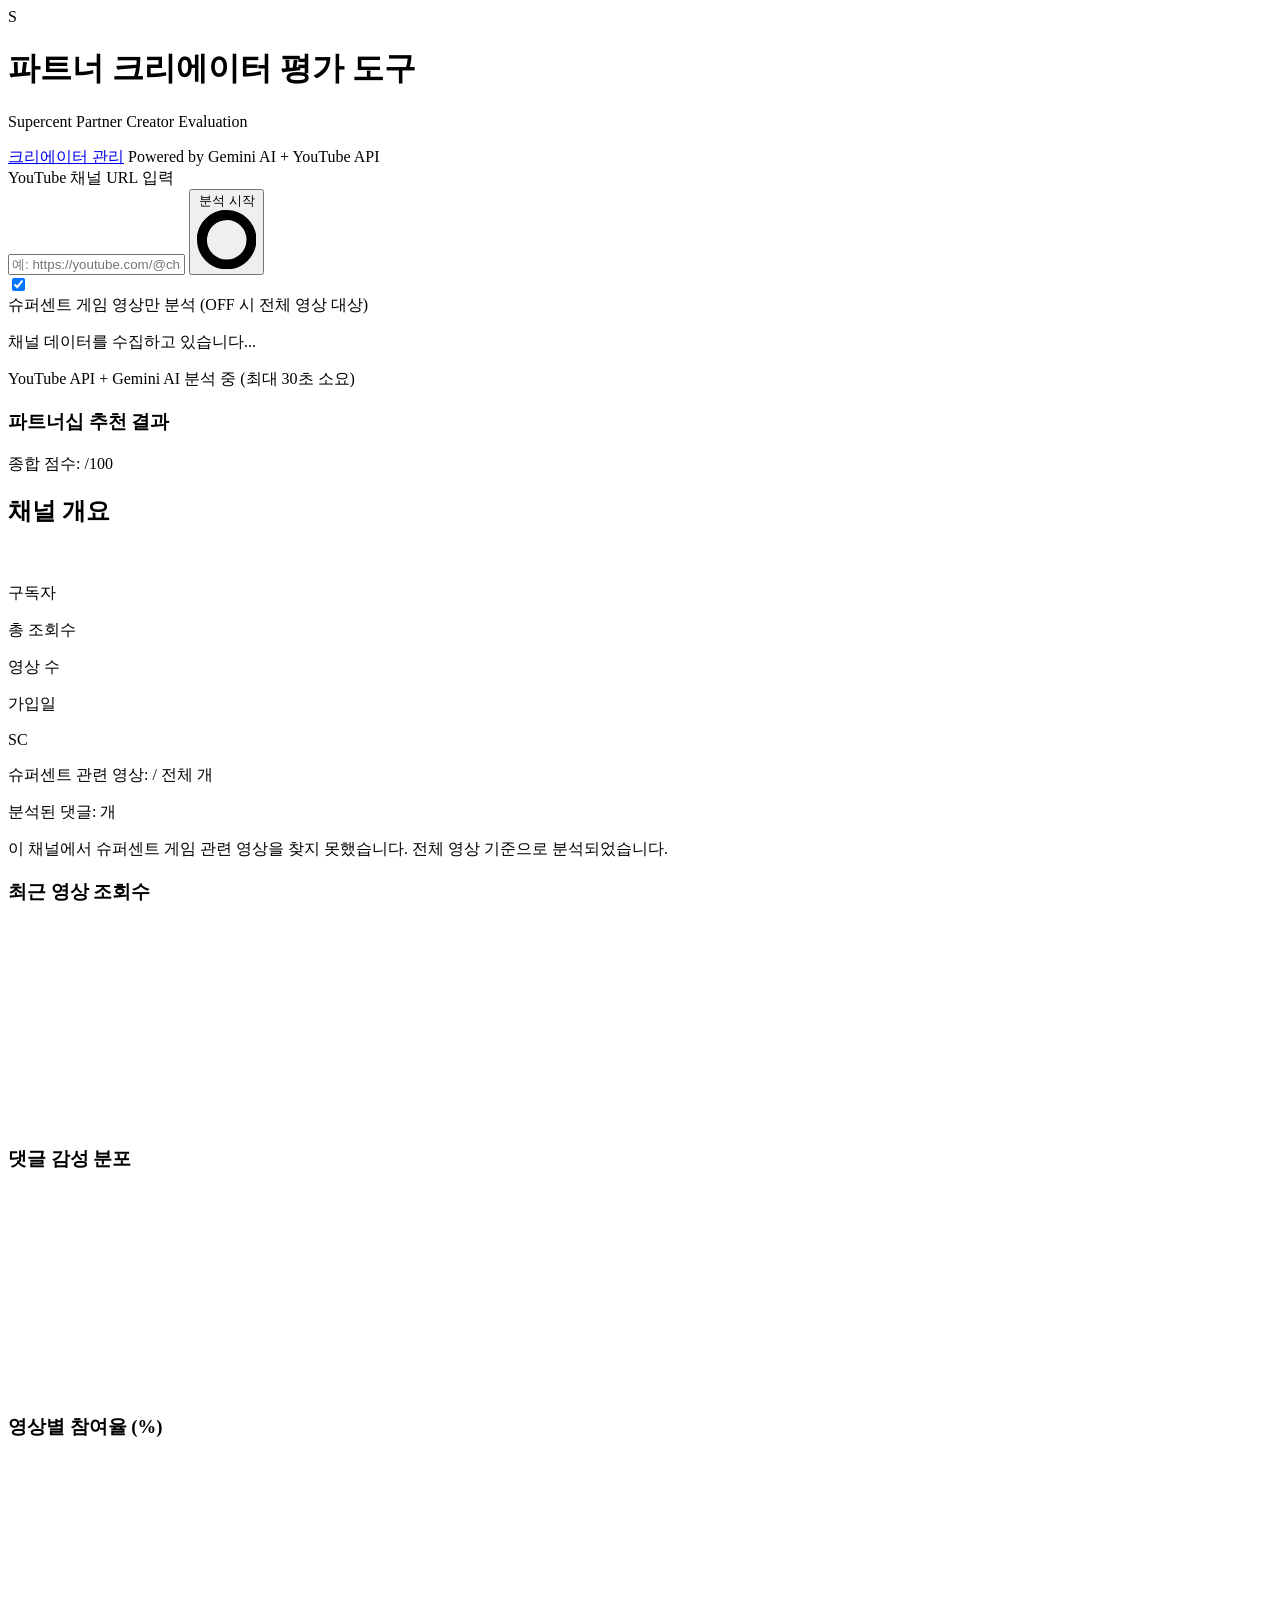
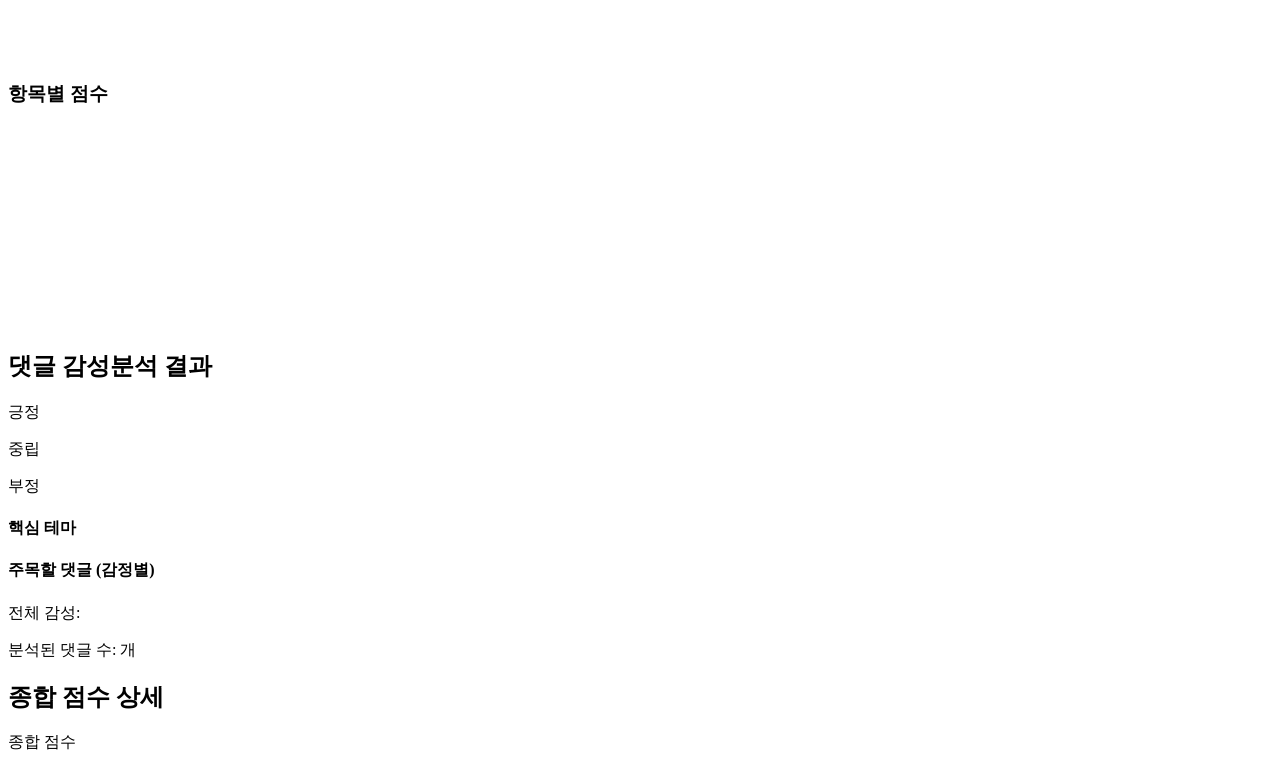
==== frontend/index.html @ c2e310a5 "Initial commit: Supercent partner creator evaluation tool" ====
<!DOCTYPE html>
<html lang="ko">
<head>
    <meta charset="UTF-8">
    <meta name="viewport" content="width=device-width, initial-scale=1.0">
    <title>파트너 크리에이터 평가 도구 - 슈퍼센트</title>
    <script src="https://cdn.tailwindcss.com"></script>
    <script src="https://cdn.jsdelivr.net/npm/chart.js@4.4.7/dist/chart.umd.min.js"></script>
    <link rel="preconnect" href="https://fonts.googleapis.com">
    <link href="https://fonts.googleapis.com/css2?family=Noto+Sans+KR:wght@300;400;500;600;700&display=swap" rel="stylesheet">
    <link rel="stylesheet" href="/css/style.css">
    <script>
        tailwind.config = {
            theme: {
                extend: {
                    fontFamily: { sans: ['Noto Sans KR', 'sans-serif'] },
                    colors: {
                        supercent: { 50: '#f0f9ff', 100: '#e0f2fe', 500: '#3b82f6', 600: '#2563eb', 700: '#1d4ed8' }
                    }
                }
            }
        }
    </script>
</head>
<body class="bg-gray-50 min-h-screen font-sans">

    <!-- 헤더 -->
    <header class="bg-white shadow-sm border-b border-gray-200">
        <div class="max-w-6xl mx-auto px-6 py-4 flex items-center justify-between">
            <div class="flex items-center gap-3">
                <div class="w-10 h-10 bg-blue-600 rounded-lg flex items-center justify-center">
                    <span class="text-white font-bold text-lg">S</span>
                </div>
                <div>
                    <h1 class="text-xl font-bold text-gray-900">파트너 크리에이터 평가 도구</h1>
                    <p class="text-xs text-gray-500">Supercent Partner Creator Evaluation</p>
                </div>
            </div>
            <div class="flex items-center gap-3">
                <a href="/manage.html" class="px-4 py-2 text-sm text-blue-600 border border-blue-300 rounded-lg hover:bg-blue-50 transition">크리에이터 관리</a>
                <span class="text-xs text-gray-400">Powered by Gemini AI + YouTube API</span>
            </div>
        </div>
    </header>

    <main class="max-w-6xl mx-auto px-6 py-8">

        <!-- 입력 섹션 -->
        <section class="bg-white rounded-xl shadow-sm border border-gray-200 p-6 mb-8">
            <label class="block text-sm font-medium text-gray-700 mb-2">YouTube 채널 URL 입력</label>
            <div class="flex gap-3">
                <input
                    type="text"
                    id="channel-url"
                    placeholder="예: https://youtube.com/@channelname"
                    class="flex-1 px-4 py-3 border border-gray-300 rounded-lg focus:ring-2 focus:ring-blue-500 focus:border-blue-500 outline-none text-sm"
                >
                <button
                    id="analyze-btn"
                    onclick="startAnalysis()"
                    class="px-6 py-3 bg-blue-600 text-white font-medium rounded-lg hover:bg-blue-700 transition-colors flex items-center gap-2 whitespace-nowrap"
                >
                    <span id="btn-text">분석 시작</span>
                    <svg id="btn-spinner" class="hidden animate-spin h-5 w-5" viewBox="0 0 24 24">
                        <circle class="opacity-25" cx="12" cy="12" r="10" stroke="currentColor" stroke-width="4" fill="none"></circle>
                        <path class="opacity-75" fill="currentColor" d="M4 12a8 8 0 018-8V0C5.373 0 0 5.373 0 12h4z"></path>
                    </svg>
                </button>
            </div>
            <div class="flex items-center gap-3 mt-3">
                <label class="relative inline-flex items-center cursor-pointer">
                    <input type="checkbox" id="supercent-filter" checked class="sr-only peer">
                    <div class="w-9 h-5 bg-gray-300 peer-focus:ring-2 peer-focus:ring-blue-300 rounded-full peer peer-checked:after:translate-x-full peer-checked:after:border-white after:content-[''] after:absolute after:top-[2px] after:start-[2px] after:bg-white after:border after:rounded-full after:h-4 after:w-4 after:transition-all peer-checked:bg-indigo-600"></div>
                </label>
                <span class="text-sm text-gray-600">슈퍼센트 게임 영상만 분석</span>
                <span class="text-xs text-gray-400">(OFF 시 전체 영상 대상)</span>
            </div>
            <div id="error-msg" class="hidden mt-3 p-3 bg-red-50 border border-red-200 rounded-lg text-red-700 text-sm"></div>
        </section>

        <!-- 로딩 상태 -->
        <section id="loading-section" class="hidden mb-8">
            <div class="bg-white rounded-xl shadow-sm border border-gray-200 p-12 text-center">
                <div class="animate-spin h-12 w-12 border-4 border-blue-200 border-t-blue-600 rounded-full mx-auto mb-4"></div>
                <p class="text-gray-600 font-medium" id="loading-text">채널 데이터를 수집하고 있습니다...</p>
                <p class="text-gray-400 text-sm mt-1">YouTube API + Gemini AI 분석 중 (최대 30초 소요)</p>
            </div>
        </section>

        <!-- 결과 대시보드 (초기에는 숨김) -->
        <div id="result-dashboard" class="hidden space-y-6">

            <!-- 추천 카드 (상단) -->
            <section id="recommendation-card" class="rounded-xl shadow-sm border p-6">
                <div class="flex items-center justify-between">
                    <div class="flex items-center gap-4">
                        <div id="rec-badge" class="px-5 py-2 rounded-full text-lg font-bold"></div>
                        <div>
                            <h3 class="text-lg font-bold text-gray-900">파트너십 추천 결과</h3>
                            <p class="text-sm text-gray-500">종합 점수: <span id="rec-score" class="font-semibold"></span>/100</p>
                        </div>
                    </div>
                    <div class="text-right text-xs text-gray-400" id="rec-date"></div>
                </div>
                <p id="rec-summary" class="mt-4 text-gray-700 leading-relaxed bg-gray-50 rounded-lg p-4"></p>
            </section>

            <!-- 채널 개요 -->
            <section class="bg-white rounded-xl shadow-sm border border-gray-200 p-6">
                <h2 class="text-lg font-bold text-gray-900 mb-4">채널 개요</h2>
                <div class="flex items-start gap-6">
                    <img id="ch-thumbnail" class="w-20 h-20 rounded-full object-cover" src="" alt="">
                    <div class="flex-1">
                        <h3 id="ch-title" class="text-xl font-bold text-gray-900"></h3>
                        <p id="ch-custom-url" class="text-sm text-gray-500 mb-3"></p>
                        <div class="grid grid-cols-2 sm:grid-cols-4 gap-4">
                            <div class="bg-blue-50 rounded-lg p-3 text-center">
                                <p class="text-xs text-blue-600 font-medium">구독자</p>
                                <p id="ch-subscribers" class="text-lg font-bold text-blue-700"></p>
                            </div>
                            <div class="bg-green-50 rounded-lg p-3 text-center">
                                <p class="text-xs text-green-600 font-medium">총 조회수</p>
                                <p id="ch-views" class="text-lg font-bold text-green-700"></p>
                            </div>
                            <div class="bg-purple-50 rounded-lg p-3 text-center">
                                <p class="text-xs text-purple-600 font-medium">영상 수</p>
                                <p id="ch-videos" class="text-lg font-bold text-purple-700"></p>
                            </div>
                            <div class="bg-orange-50 rounded-lg p-3 text-center">
                                <p class="text-xs text-orange-600 font-medium">가입일</p>
                                <p id="ch-joined" class="text-sm font-bold text-orange-700"></p>
                            </div>
                        </div>
                    </div>
                </div>
            </section>

            <!-- 슈퍼센트 관련 영상 필터링 정보 -->
            <section id="supercent-info" class="rounded-xl shadow-sm border p-4">
                <div class="flex items-center justify-between">
                    <div class="flex items-center gap-3">
                        <div class="w-8 h-8 bg-indigo-100 rounded-lg flex items-center justify-center">
                            <span class="text-indigo-600 font-bold text-sm">SC</span>
                        </div>
                        <div>
                            <p class="text-sm font-semibold text-gray-800">슈퍼센트 관련 영상: <span id="sc-video-count" class="text-indigo-600"></span> / 전체 <span id="sc-total-videos" class="text-gray-500"></span>개</p>
                            <p class="text-xs text-gray-500">분석된 댓글: <span id="sc-comment-count" class="font-medium text-gray-700"></span>개</p>
                        </div>
                    </div>
                </div>
                <div id="sc-warning" class="hidden mt-3 p-2 bg-amber-50 border border-amber-200 rounded-lg text-amber-700 text-sm">
                    이 채널에서 슈퍼센트 게임 관련 영상을 찾지 못했습니다. 전체 영상 기준으로 분석되었습니다.
                </div>
            </section>

            <!-- 차트 그리드 -->
            <section class="grid grid-cols-1 md:grid-cols-2 gap-6">
                <div class="bg-white rounded-xl shadow-sm border border-gray-200 p-6">
                    <h3 class="text-sm font-semibold text-gray-700 mb-3">최근 영상 조회수</h3>
                    <canvas id="chart-views" height="200"></canvas>
                </div>
                <div class="bg-white rounded-xl shadow-sm border border-gray-200 p-6">
                    <h3 class="text-sm font-semibold text-gray-700 mb-3">댓글 감성 분포</h3>
                    <canvas id="chart-sentiment" height="200"></canvas>
                </div>
                <div class="bg-white rounded-xl shadow-sm border border-gray-200 p-6">
                    <h3 class="text-sm font-semibold text-gray-700 mb-3">영상별 참여율 (%)</h3>
                    <canvas id="chart-engagement" height="200"></canvas>
                </div>
                <div class="bg-white rounded-xl shadow-sm border border-gray-200 p-6">
                    <h3 class="text-sm font-semibold text-gray-700 mb-3">항목별 점수</h3>
                    <canvas id="chart-scores" height="200"></canvas>
                </div>
            </section>

            <!-- 댓글 분석 패널 -->
            <section class="bg-white rounded-xl shadow-sm border border-gray-200 p-6">
                <h2 class="text-lg font-bold text-gray-900 mb-4">댓글 감성분석 결과</h2>
                <div class="grid grid-cols-1 md:grid-cols-3 gap-4 mb-4">
                    <div class="text-center p-4 bg-green-50 rounded-lg">
                        <p class="text-3xl font-bold text-green-600" id="sent-positive"></p>
                        <p class="text-xs text-green-700">긍정</p>
                    </div>
                    <div class="text-center p-4 bg-gray-100 rounded-lg">
                        <p class="text-3xl font-bold text-gray-600" id="sent-neutral"></p>
                        <p class="text-xs text-gray-700">중립</p>
                    </div>
                    <div class="text-center p-4 bg-red-50 rounded-lg">
                        <p class="text-3xl font-bold text-red-600" id="sent-negative"></p>
                        <p class="text-xs text-red-700">부정</p>
                    </div>
                </div>
                <div class="mb-4">
                    <h4 class="text-sm font-semibold text-gray-700 mb-2">핵심 테마</h4>
                    <div id="themes-container" class="flex flex-wrap gap-2"></div>
                </div>
                <div>
                    <h4 class="text-sm font-semibold text-gray-700 mb-2">주목할 댓글 (감정별)</h4>
                    <ul id="quotes-list" class="space-y-2"></ul>
                </div>
                <p class="mt-3 text-sm text-gray-500">전체 감성: <span id="sent-overall" class="font-medium text-gray-700"></span></p>
                <p class="text-xs text-gray-400">분석된 댓글 수: <span id="sent-count"></span>개</p>
            </section>

            <!-- 점수 상세 -->
            <section class="bg-white rounded-xl shadow-sm border border-gray-200 p-6">
                <h2 class="text-lg font-bold text-gray-900 mb-4">종합 점수 상세</h2>
                <div class="flex items-center gap-8">
                    <div class="text-center">
                        <div id="composite-score-circle" class="w-28 h-28 rounded-full border-8 flex items-center justify-center mx-auto">
                            <span id="composite-score-text" class="text-3xl font-bold"></span>
                        </div>
                        <p class="text-sm text-gray-500 mt-2">종합 점수</p>
                    </div>
                    <div class="flex-1 space-y-3" id="score-bars"></div>
                </div>
            </section>

        </div>
    </main>

    <script src="/js/charts.js"></script>
    <script src="/js/ui.js"></script>
    <script src="/js/app.js"></script>
</body>
</html>
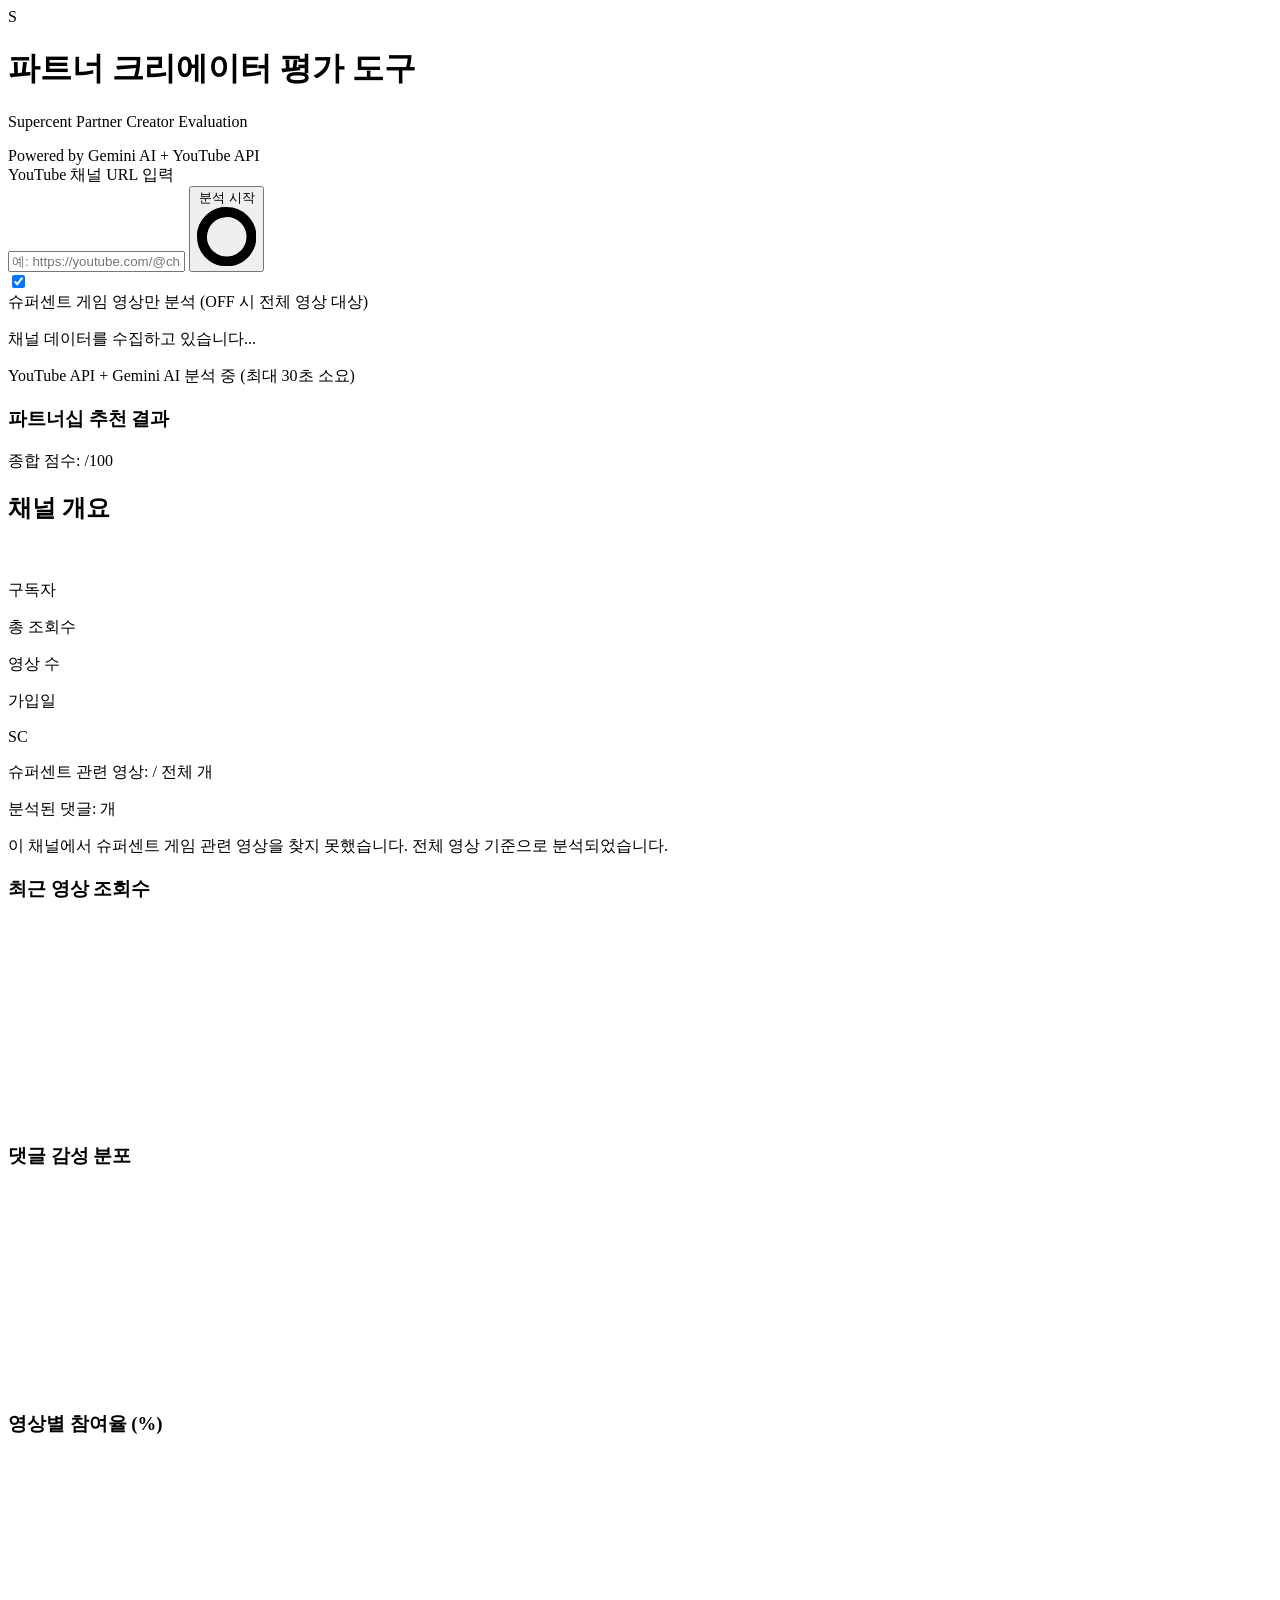
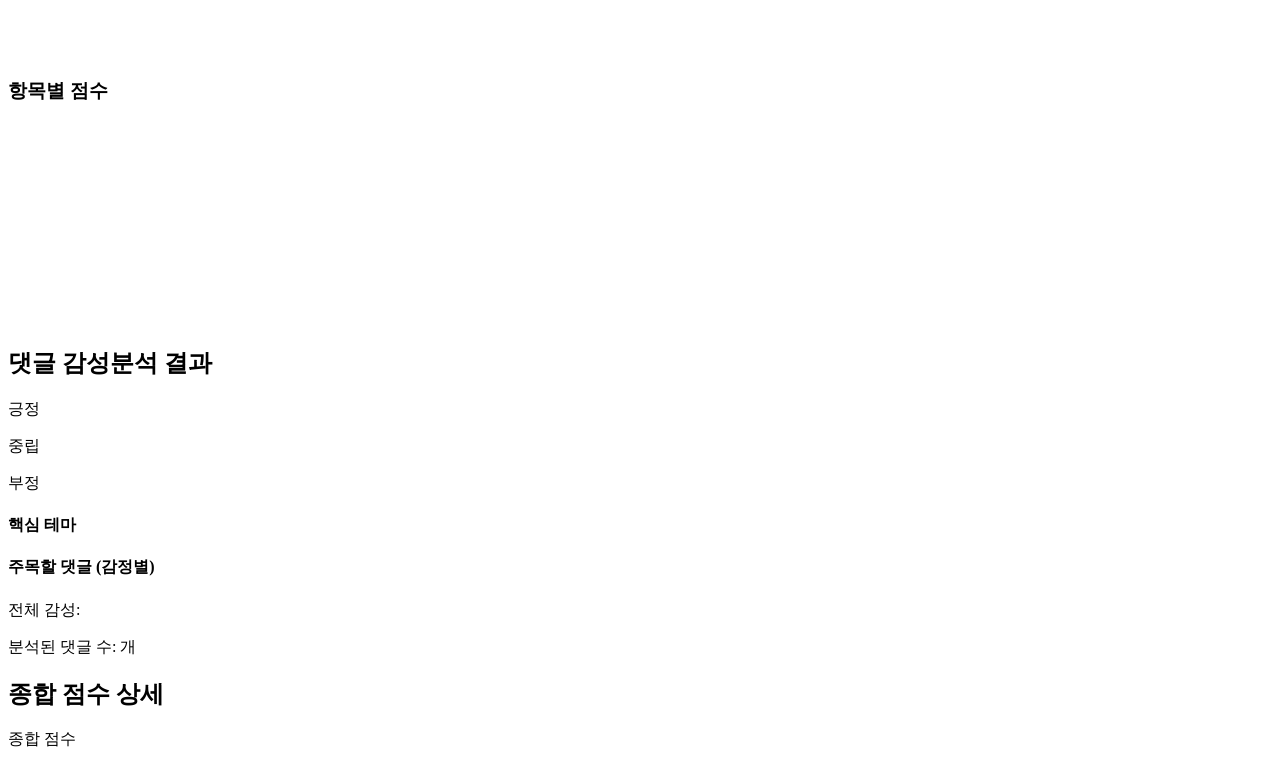
==== commit 44a5b579: "Add admin Basic Auth and move admin console to obscured path - backend/auth.py: HTTPBasic dependency" ====
--- a/frontend/index.html
+++ b/frontend/index.html
@@ -37,7 +37,6 @@
                 </div>
             </div>
             <div class="flex items-center gap-3">
-                <a href="/manage.html" class="px-4 py-2 text-sm text-blue-600 border border-blue-300 rounded-lg hover:bg-blue-50 transition">크리에이터 관리</a>
                 <span class="text-xs text-gray-400">Powered by Gemini AI + YouTube API</span>
             </div>
         </div>
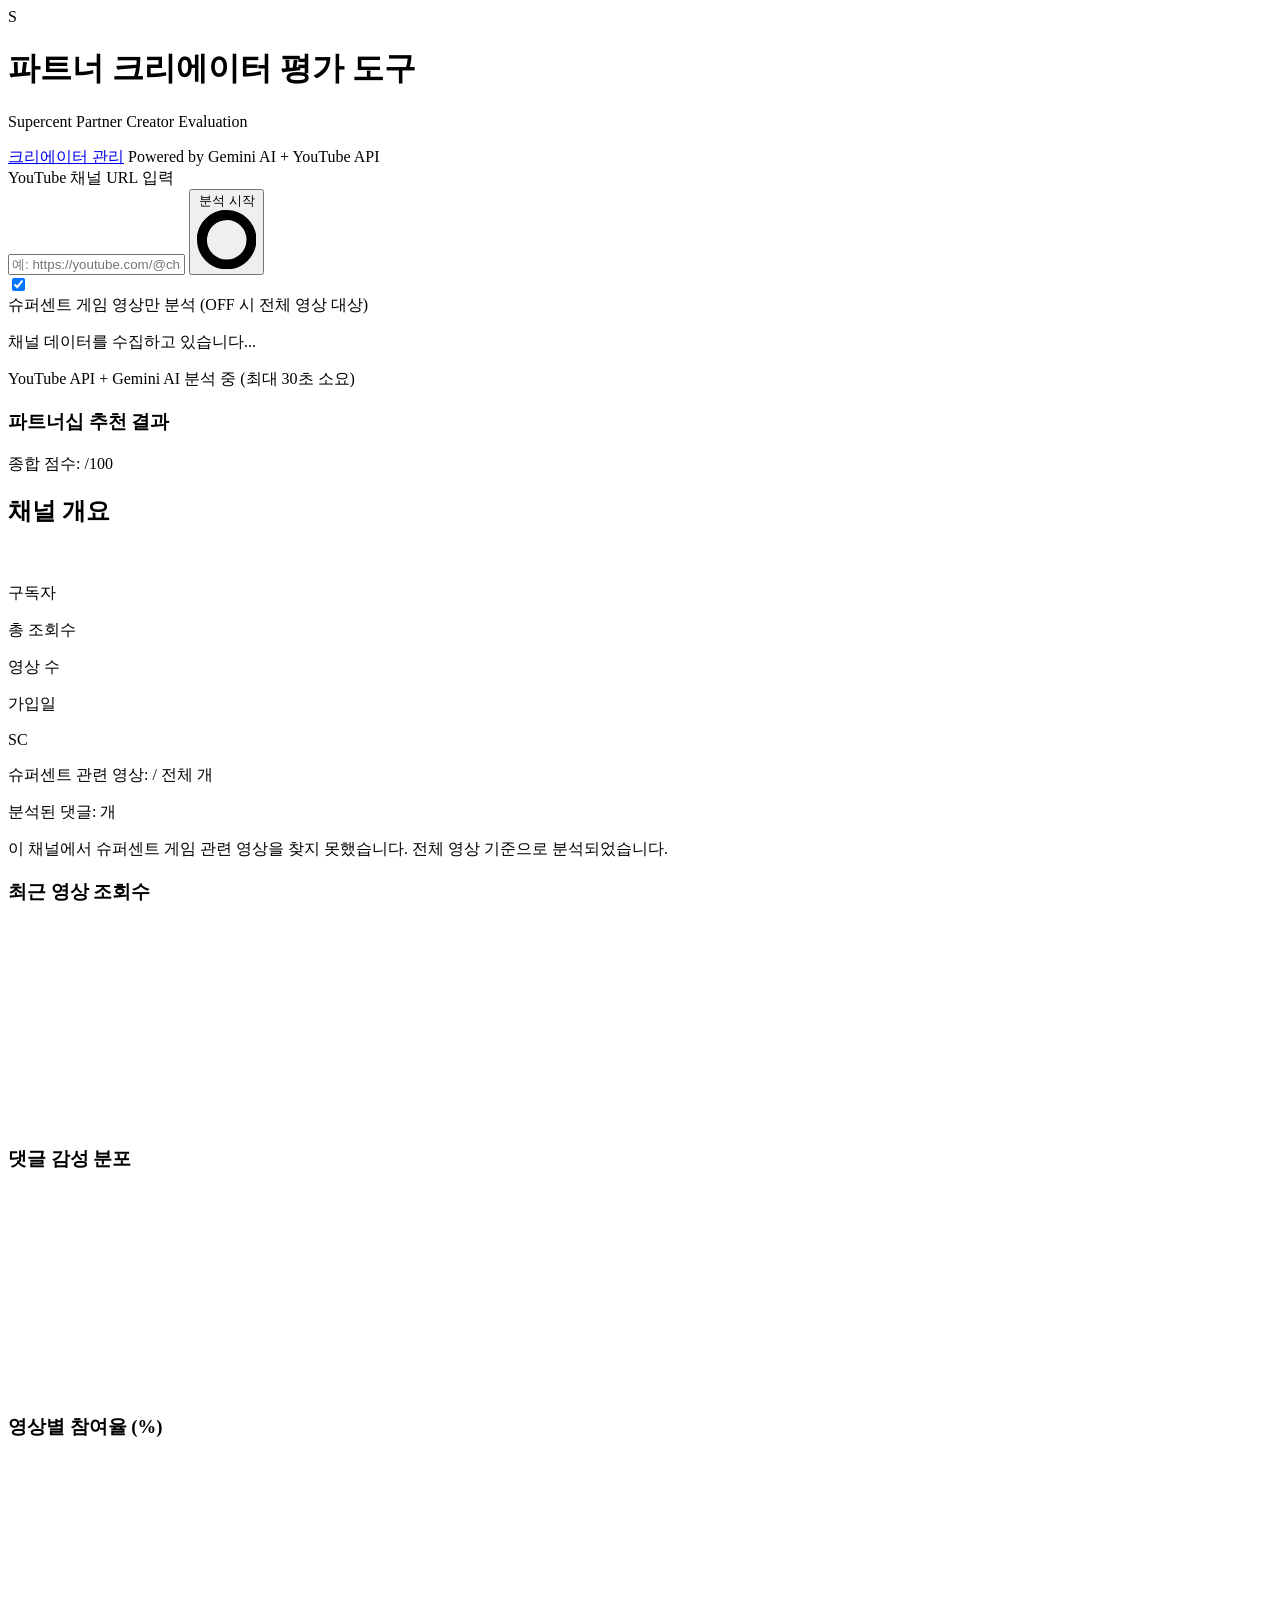
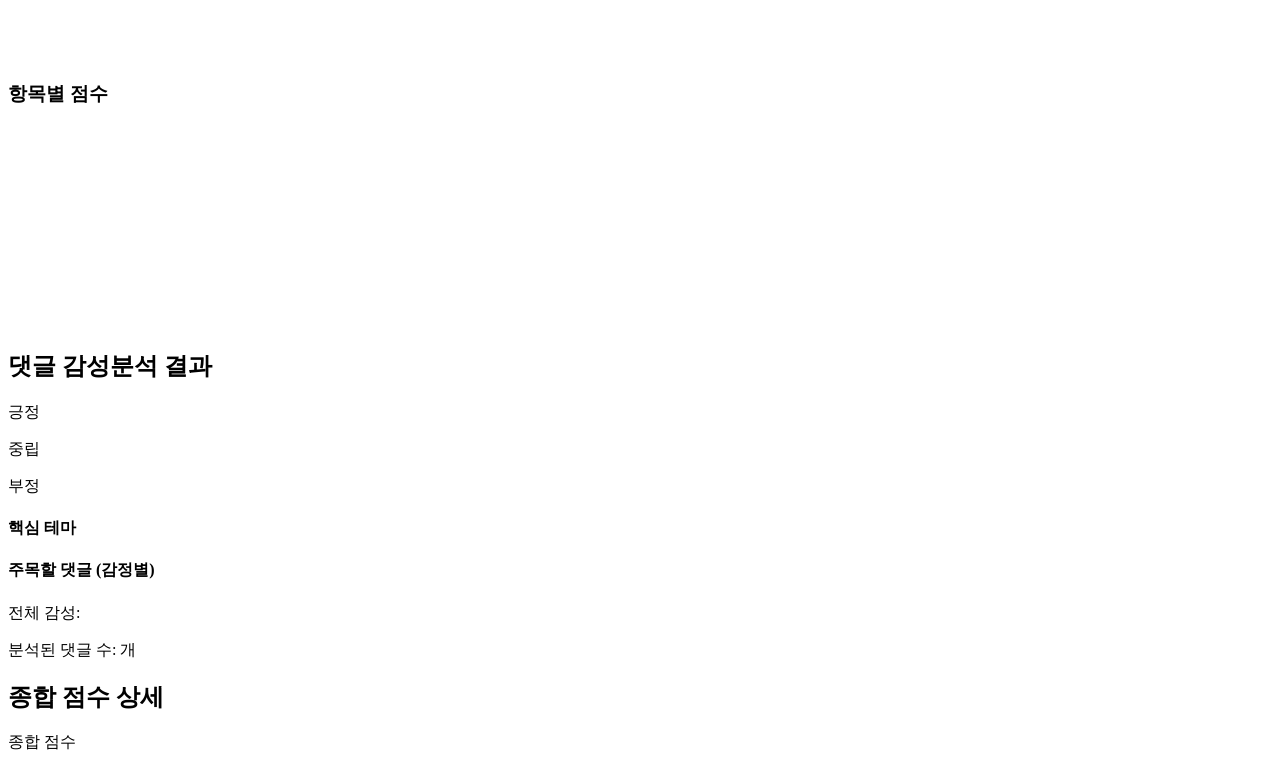
==== commit 165fb1b5: "Weighted-average sentiment, restore admin link, grid card layout - gemini_service: weight positive/n" ====
--- a/frontend/index.html
+++ b/frontend/index.html
@@ -37,6 +37,7 @@
                 </div>
             </div>
             <div class="flex items-center gap-3">
+                <a href="/sc-9f3b2a7c" class="px-4 py-2 text-sm text-blue-600 border border-blue-300 rounded-lg hover:bg-blue-50 transition">크리에이터 관리</a>
                 <span class="text-xs text-gray-400">Powered by Gemini AI + YouTube API</span>
             </div>
         </div>
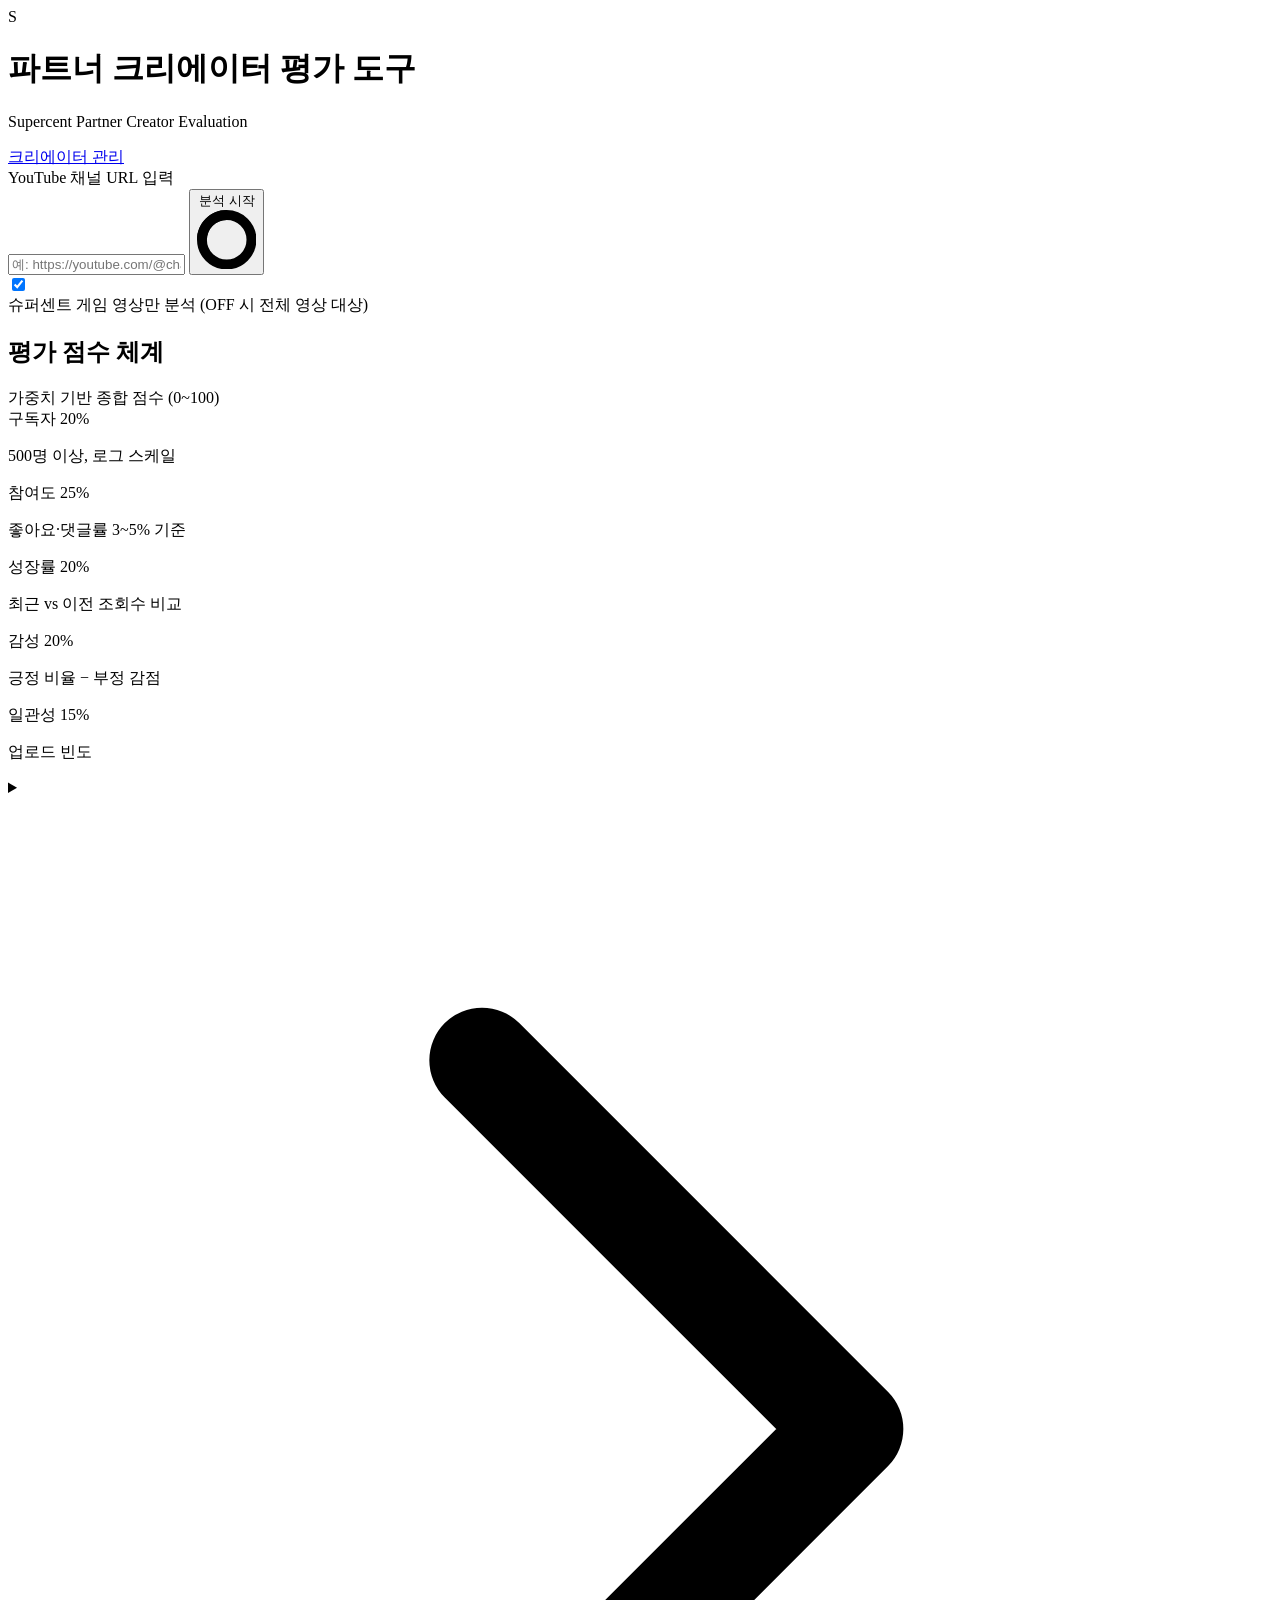
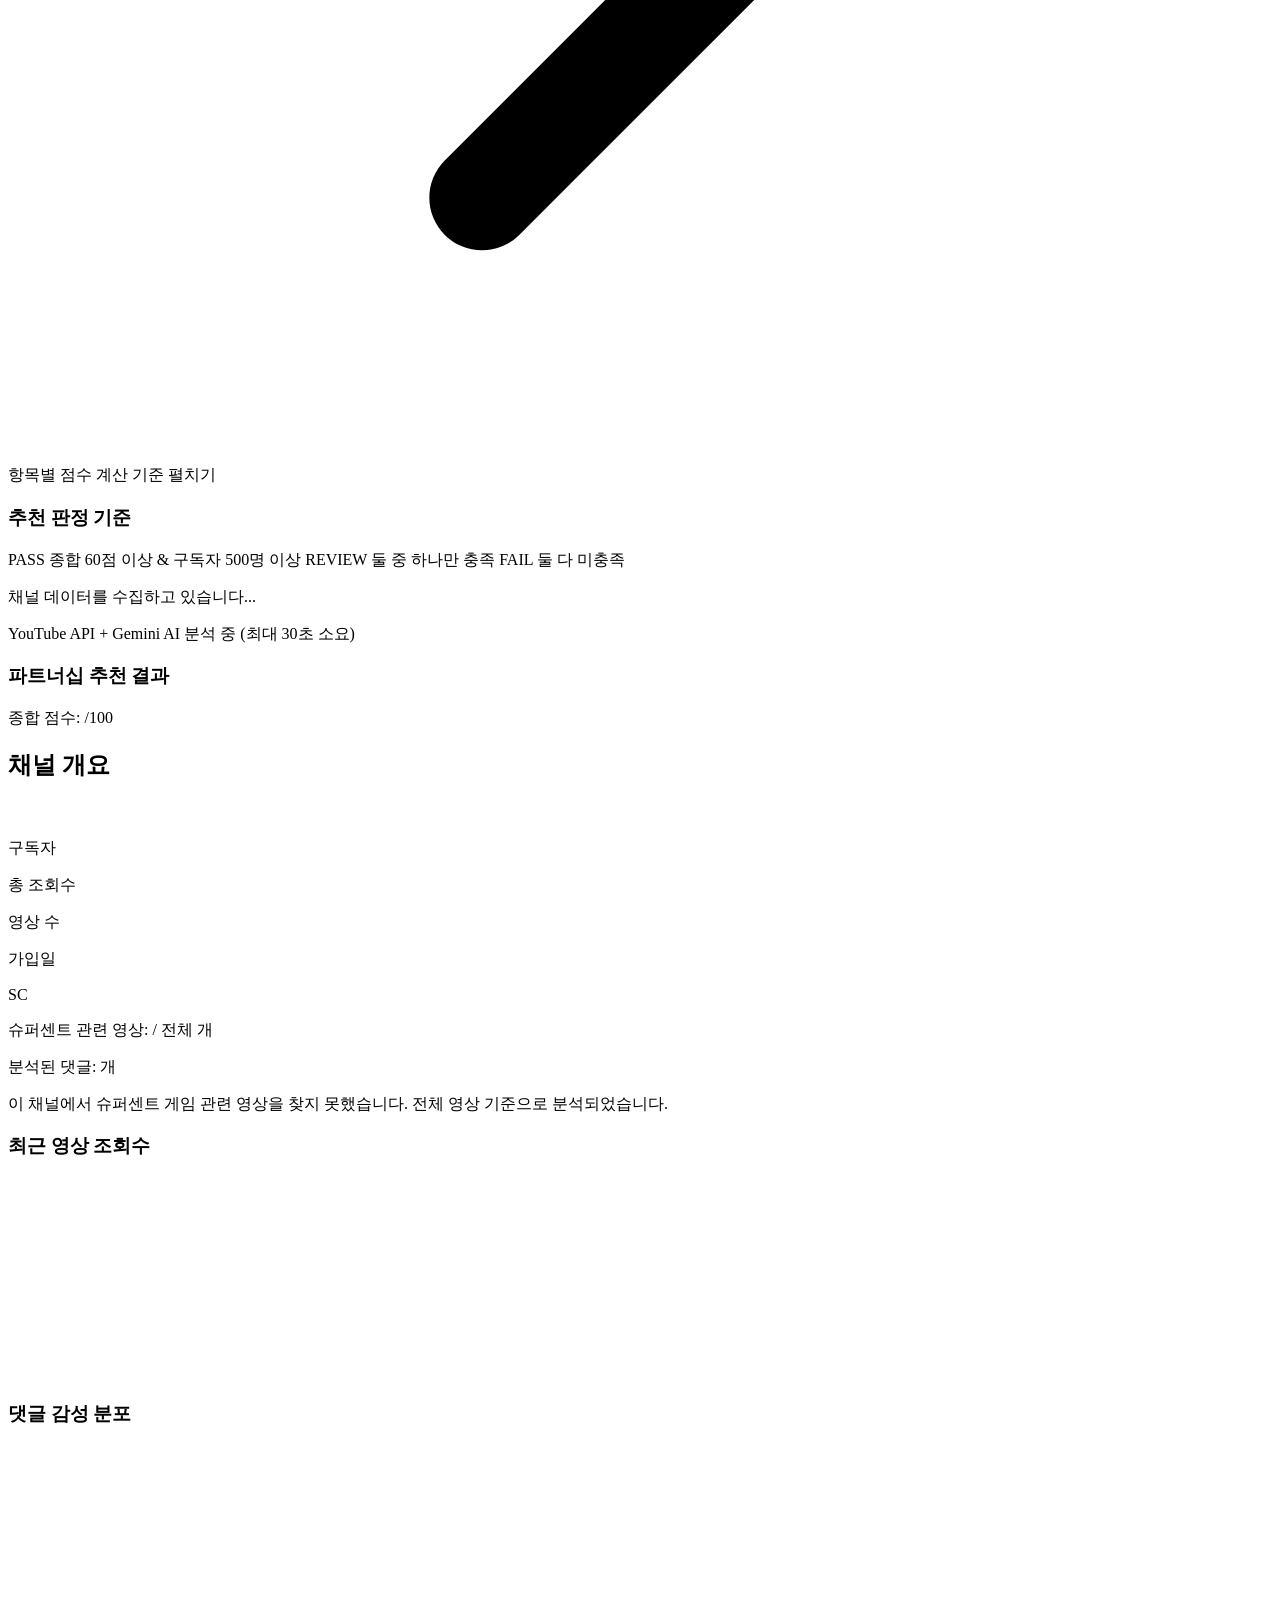
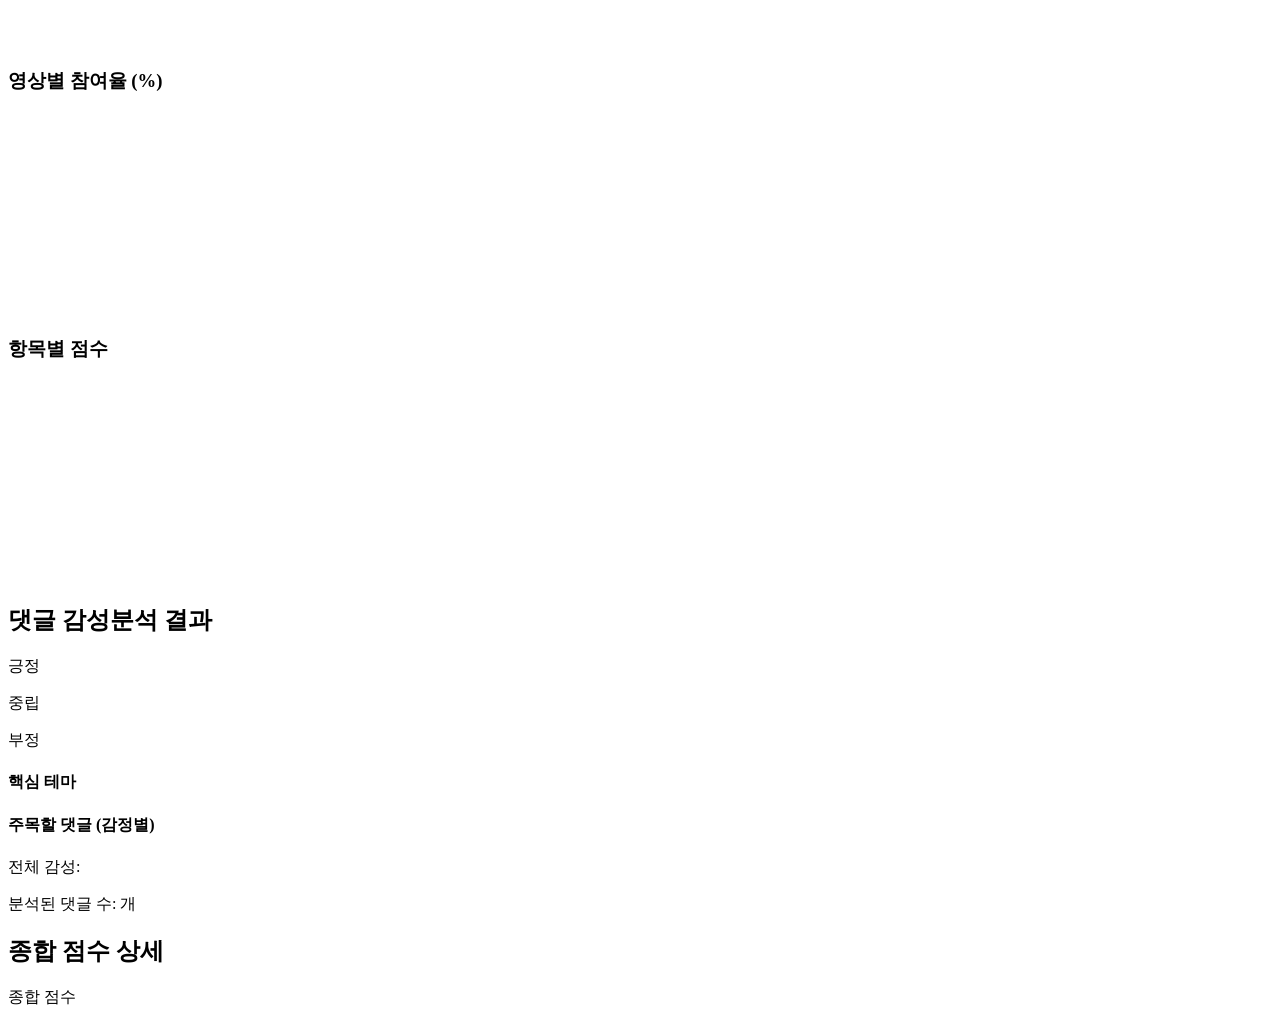
==== commit 3827a6db: "Unblock evaluate endpoint and add scoring criteria card - Convert evaluate_creator from async def to" ====
--- a/frontend/index.html
+++ b/frontend/index.html
@@ -38,7 +38,6 @@
             </div>
             <div class="flex items-center gap-3">
                 <a href="/sc-9f3b2a7c" class="px-4 py-2 text-sm text-blue-600 border border-blue-300 rounded-lg hover:bg-blue-50 transition">크리에이터 관리</a>
-                <span class="text-xs text-gray-400">Powered by Gemini AI + YouTube API</span>
             </div>
         </div>
     </header>
@@ -76,6 +75,148 @@
                 <span class="text-xs text-gray-400">(OFF 시 전체 영상 대상)</span>
             </div>
             <div id="error-msg" class="hidden mt-3 p-3 bg-red-50 border border-red-200 rounded-lg text-red-700 text-sm"></div>
+        </section>
+
+        <!-- 점수 체계 안내 -->
+        <section class="bg-white rounded-xl shadow-sm border border-gray-200 p-6 mb-8">
+            <div class="flex items-baseline gap-2 mb-4">
+                <h2 class="text-base font-bold text-gray-900">평가 점수 체계</h2>
+                <span class="text-xs text-gray-400">가중치 기반 종합 점수 (0~100)</span>
+            </div>
+
+            <div class="grid grid-cols-2 sm:grid-cols-5 gap-3 mb-5">
+                <div class="bg-blue-50 rounded-lg p-3">
+                    <div class="flex items-baseline justify-between mb-1">
+                        <span class="text-xs text-blue-600 font-medium">구독자</span>
+                        <span class="text-lg font-bold text-blue-700">20%</span>
+                    </div>
+                    <p class="text-xs text-gray-500 leading-tight">500명 이상, 로그 스케일</p>
+                </div>
+                <div class="bg-purple-50 rounded-lg p-3">
+                    <div class="flex items-baseline justify-between mb-1">
+                        <span class="text-xs text-purple-600 font-medium">참여도</span>
+                        <span class="text-lg font-bold text-purple-700">25%</span>
+                    </div>
+                    <p class="text-xs text-gray-500 leading-tight">좋아요·댓글률 3~5% 기준</p>
+                </div>
+                <div class="bg-green-50 rounded-lg p-3">
+                    <div class="flex items-baseline justify-between mb-1">
+                        <span class="text-xs text-green-600 font-medium">성장률</span>
+                        <span class="text-lg font-bold text-green-700">20%</span>
+                    </div>
+                    <p class="text-xs text-gray-500 leading-tight">최근 vs 이전 조회수 비교</p>
+                </div>
+                <div class="bg-yellow-50 rounded-lg p-3">
+                    <div class="flex items-baseline justify-between mb-1">
+                        <span class="text-xs text-yellow-700 font-medium">감성</span>
+                        <span class="text-lg font-bold text-yellow-700">20%</span>
+                    </div>
+                    <p class="text-xs text-gray-500 leading-tight">긍정 비율 − 부정 감점</p>
+                </div>
+                <div class="bg-orange-50 rounded-lg p-3">
+                    <div class="flex items-baseline justify-between mb-1">
+                        <span class="text-xs text-orange-600 font-medium">일관성</span>
+                        <span class="text-lg font-bold text-orange-700">15%</span>
+                    </div>
+                    <p class="text-xs text-gray-500 leading-tight">업로드 빈도</p>
+                </div>
+            </div>
+
+            <details class="mb-5 group">
+                <summary class="cursor-pointer text-sm text-blue-600 hover:text-blue-700 font-medium inline-flex items-center gap-1 select-none">
+                    <svg class="w-4 h-4 transition-transform group-open:rotate-90" fill="none" stroke="currentColor" viewBox="0 0 24 24"><path stroke-linecap="round" stroke-linejoin="round" stroke-width="2" d="M9 5l7 7-7 7"/></svg>
+                    항목별 점수 계산 기준 펼치기
+                </summary>
+                <div class="mt-4 grid grid-cols-1 md:grid-cols-2 lg:grid-cols-3 gap-3 text-xs">
+                    <div class="bg-gray-50 border border-gray-200 rounded-lg p-3">
+                        <h4 class="text-sm font-semibold text-blue-700 mb-2">구독자 (20%)</h4>
+                        <dl class="space-y-1 text-gray-600">
+                            <div class="flex justify-between"><dt>500명 미만</dt><dd class="font-mono">0점</dd></div>
+                            <div class="flex justify-between"><dt>500명</dt><dd class="font-mono">~40점</dd></div>
+                            <div class="flex justify-between"><dt>5,000명</dt><dd class="font-mono">~60점</dd></div>
+                            <div class="flex justify-between"><dt>50,000명</dt><dd class="font-mono">~80점</dd></div>
+                            <div class="flex justify-between"><dt>500,000명 이상</dt><dd class="font-mono">100점</dd></div>
+                        </dl>
+                        <p class="text-gray-400 mt-2 text-[11px]">로그 스케일 선형 보간</p>
+                    </div>
+
+                    <div class="bg-gray-50 border border-gray-200 rounded-lg p-3">
+                        <h4 class="text-sm font-semibold text-purple-700 mb-2">참여도 (25%)</h4>
+                        <dl class="space-y-1 text-gray-600">
+                            <div class="flex justify-between"><dt>8% 이상</dt><dd class="font-mono">100점</dd></div>
+                            <div class="flex justify-between"><dt>5 ~ 8%</dt><dd class="font-mono">80~100점</dd></div>
+                            <div class="flex justify-between"><dt>3 ~ 5%</dt><dd class="font-mono">60~80점</dd></div>
+                            <div class="flex justify-between"><dt>1 ~ 3%</dt><dd class="font-mono">30~60점</dd></div>
+                            <div class="flex justify-between"><dt>1% 미만</dt><dd class="font-mono">0~30점</dd></div>
+                        </dl>
+                        <p class="text-gray-400 mt-2 text-[11px]">(좋아요+댓글) / 조회수 평균</p>
+                    </div>
+
+                    <div class="bg-gray-50 border border-gray-200 rounded-lg p-3">
+                        <h4 class="text-sm font-semibold text-green-700 mb-2">성장률 (20%)</h4>
+                        <dl class="space-y-1 text-gray-600">
+                            <div class="flex justify-between"><dt>2.0배 이상</dt><dd class="font-mono">100점</dd></div>
+                            <div class="flex justify-between"><dt>1.5 ~ 2.0배</dt><dd class="font-mono">80~100점</dd></div>
+                            <div class="flex justify-between"><dt>1.0 ~ 1.5배</dt><dd class="font-mono">50~80점</dd></div>
+                            <div class="flex justify-between"><dt>0.5 ~ 1.0배</dt><dd class="font-mono">20~50점</dd></div>
+                            <div class="flex justify-between"><dt>0.5배 미만</dt><dd class="font-mono">0~20점</dd></div>
+                        </dl>
+                        <p class="text-gray-400 mt-2 text-[11px]">최근 절반 vs 이전 절반 평균 조회수 비율</p>
+                    </div>
+
+                    <div class="bg-gray-50 border border-gray-200 rounded-lg p-3">
+                        <h4 class="text-sm font-semibold text-yellow-700 mb-2">감성 (20%)</h4>
+                        <dl class="space-y-1 text-gray-600">
+                            <div class="flex justify-between"><dt>기본 점수</dt><dd class="font-mono">긍정비율 × 100</dd></div>
+                            <div class="flex justify-between"><dt>감점</dt><dd class="font-mono text-red-600">부정비율 × 30</dd></div>
+                            <div class="flex justify-between"><dt>댓글 없음</dt><dd class="font-mono">50점</dd></div>
+                        </dl>
+                        <p class="text-gray-400 mt-2 text-[11px]">Gemini 감성분석 결과, 0~100 범위로 클램프</p>
+                    </div>
+
+                    <div class="bg-gray-50 border border-gray-200 rounded-lg p-3">
+                        <h4 class="text-sm font-semibold text-orange-700 mb-2">일관성 (15%)</h4>
+                        <dl class="space-y-1 text-gray-600">
+                            <div class="flex justify-between"><dt>3일 이내</dt><dd class="font-mono">100점</dd></div>
+                            <div class="flex justify-between"><dt>7일 이내</dt><dd class="font-mono">80점</dd></div>
+                            <div class="flex justify-between"><dt>14일 이내</dt><dd class="font-mono">60점</dd></div>
+                            <div class="flex justify-between"><dt>30일 이내</dt><dd class="font-mono">40점</dd></div>
+                            <div class="flex justify-between"><dt>30일 초과</dt><dd class="font-mono">20점</dd></div>
+                        </dl>
+                        <p class="text-gray-400 mt-2 text-[11px]">최근 영상의 평균 업로드 간격</p>
+                    </div>
+
+                    <div class="bg-blue-50 border border-blue-200 rounded-lg p-3">
+                        <h4 class="text-sm font-semibold text-blue-700 mb-2">종합 점수</h4>
+                        <p class="text-gray-700 leading-relaxed font-mono text-[11px]">
+                            구독자 × 0.20<br>
+                            + 참여도 × 0.25<br>
+                            + 성장률 × 0.20<br>
+                            + 감성 × 0.20<br>
+                            + 일관성 × 0.15
+                        </p>
+                        <p class="text-gray-500 mt-2 text-[11px]">각 항목 0~100점에 가중치 적용</p>
+                    </div>
+                </div>
+            </details>
+
+            <div class="border-t border-gray-100 pt-4">
+                <h3 class="text-xs font-semibold text-gray-500 mb-2">추천 판정 기준</h3>
+                <div class="flex flex-wrap gap-2 text-sm">
+                    <span class="inline-flex items-center gap-1.5 px-3 py-1 bg-green-50 border border-green-200 rounded-full">
+                        <span class="font-bold text-green-700">PASS</span>
+                        <span class="text-gray-600">종합 60점 이상 <span class="text-gray-400">&amp;</span> 구독자 500명 이상</span>
+                    </span>
+                    <span class="inline-flex items-center gap-1.5 px-3 py-1 bg-yellow-50 border border-yellow-200 rounded-full">
+                        <span class="font-bold text-yellow-700">REVIEW</span>
+                        <span class="text-gray-600">둘 중 하나만 충족</span>
+                    </span>
+                    <span class="inline-flex items-center gap-1.5 px-3 py-1 bg-red-50 border border-red-200 rounded-full">
+                        <span class="font-bold text-red-700">FAIL</span>
+                        <span class="text-gray-600">둘 다 미충족</span>
+                    </span>
+                </div>
+            </div>
         </section>
 
         <!-- 로딩 상태 -->
